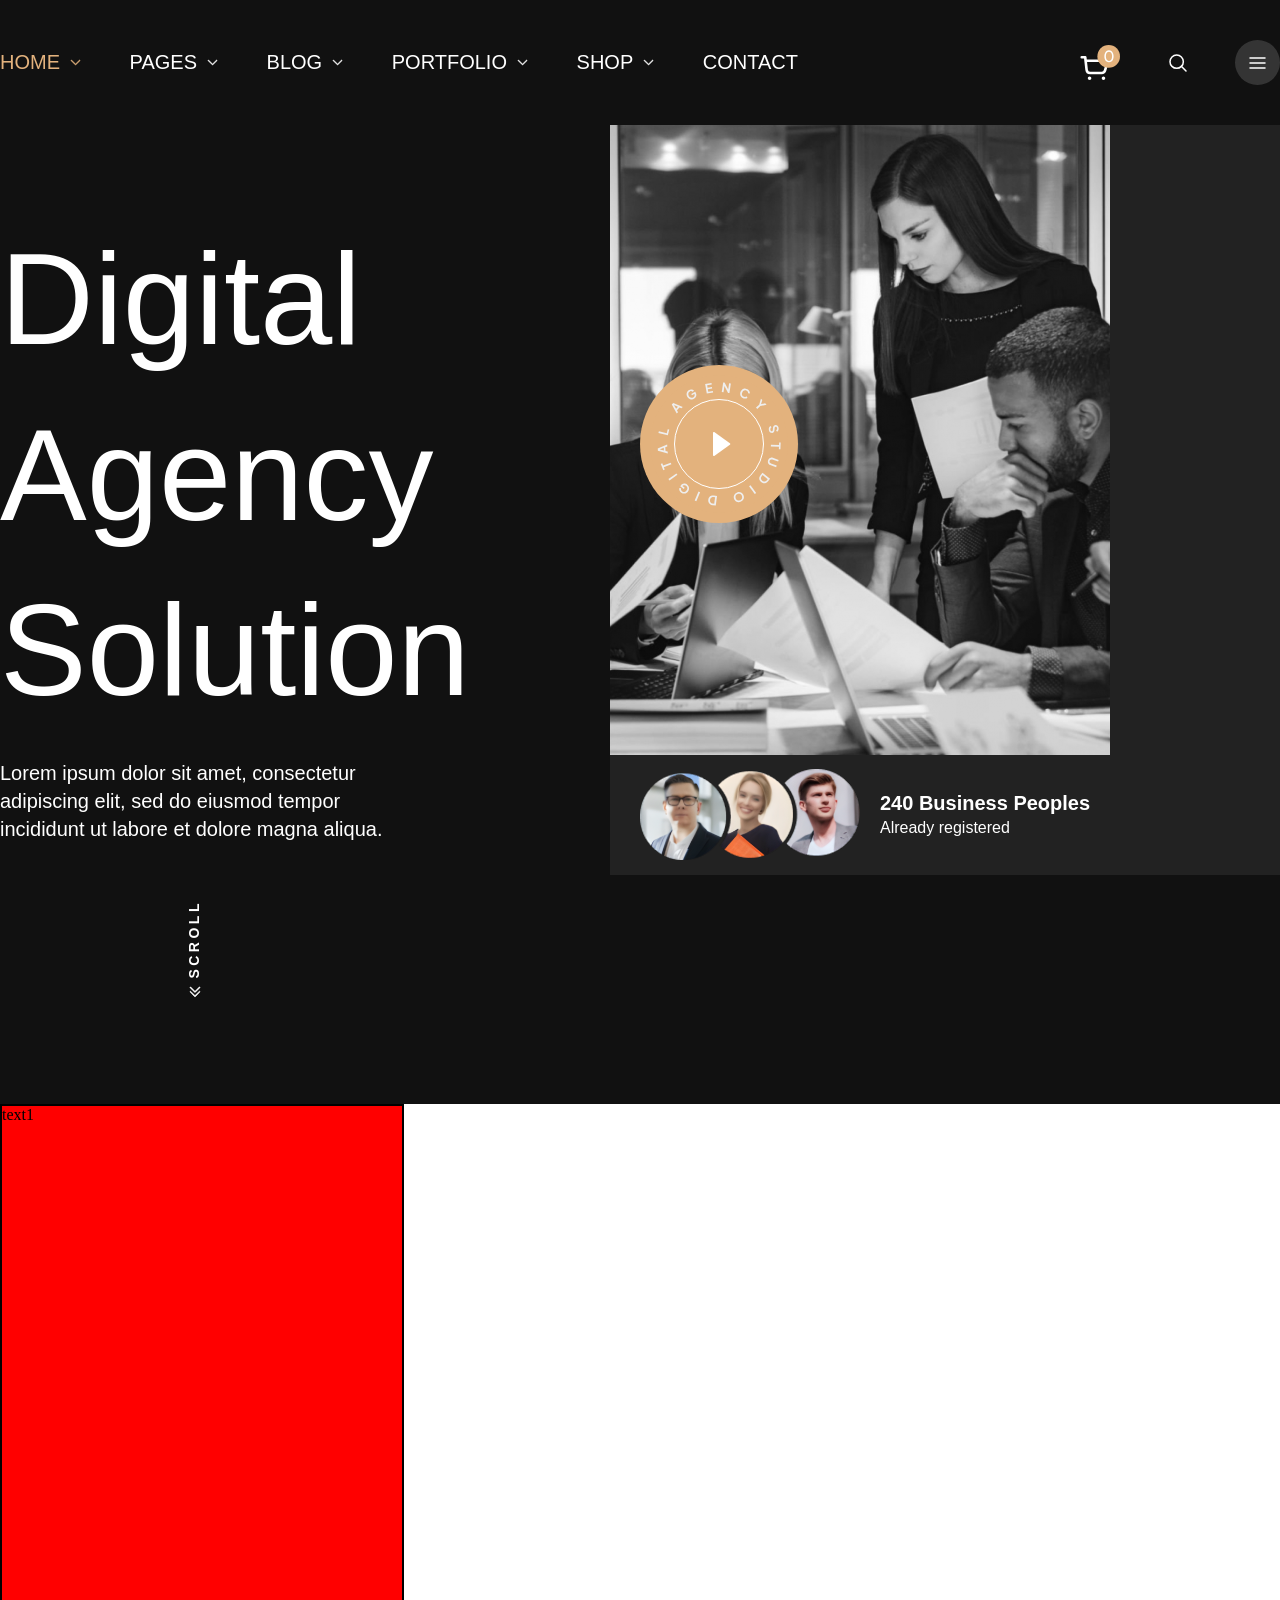
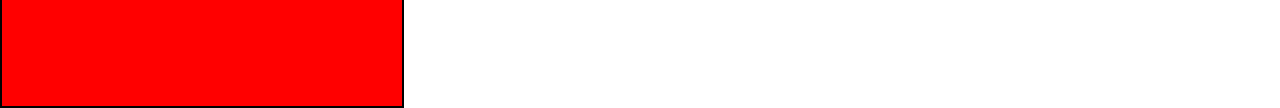
==== Digital_Agensy/index.html @ c038f38b "lol2" ====
<!DOCTYPE html>
<html lang="en">
<head>
    <meta charset="UTF-8">
    <meta name="viewport" content="width=device-width, initial-scale=1.0">
    <title>Digital Agensy</title>
    <link rel="stylesheet" href="./style.css">
    <link rel="shortcut icon" href="./images/vv-obrez.png" />
</head>
<body style="margin: 0;">
    <div class="header">
        <div class="cont-1">
            <div class="nav-bar">
                <div class="buttons">
                    <p style="color: #e3b27d;">HOME <img src="./images/Stroke 1.svg"> </p>
                    <p>PAGES <svg width="11" height="7" viewBox="0 0 11 7" fill="white" stroke="white" xmlns="http://www.w3.org/2000/svg">
                        <path d="M1.12922 1.12922C1.28584 0.97259 1.53094 0.958351 1.70365 1.0865L1.75314 1.12922L5.55882 4.93471L9.36451 1.12922C9.52114 0.97259 9.76624 0.958351 9.93895 1.0865L9.98843 1.12922C10.1451 1.28584 10.1593 1.53094 10.0311 1.70365L9.98843 1.75314L5.87078 5.87078C5.71416 6.02741 5.46906 6.04165 5.29635 5.9135L5.24686 5.87078L1.12922 1.75314C0.956927 1.58085 0.956927 1.30151 1.12922 1.12922Z"  stroke-width="0.5"/>
                        </svg> </p>
                    <p>BLOG <svg width="11" height="7" viewBox="0 0 11 7" fill="white" stroke="white" xmlns="http://www.w3.org/2000/svg">
                        <path d="M1.12922 1.12922C1.28584 0.97259 1.53094 0.958351 1.70365 1.0865L1.75314 1.12922L5.55882 4.93471L9.36451 1.12922C9.52114 0.97259 9.76624 0.958351 9.93895 1.0865L9.98843 1.12922C10.1451 1.28584 10.1593 1.53094 10.0311 1.70365L9.98843 1.75314L5.87078 5.87078C5.71416 6.02741 5.46906 6.04165 5.29635 5.9135L5.24686 5.87078L1.12922 1.75314C0.956927 1.58085 0.956927 1.30151 1.12922 1.12922Z"  stroke-width="0.5"/>
                        </svg> </p>
                    <p>PORTFOLIO <svg width="11" height="7" viewBox="0 0 11 7" fill="white" stroke="white" xmlns="http://www.w3.org/2000/svg">
                        <path d="M1.12922 1.12922C1.28584 0.97259 1.53094 0.958351 1.70365 1.0865L1.75314 1.12922L5.55882 4.93471L9.36451 1.12922C9.52114 0.97259 9.76624 0.958351 9.93895 1.0865L9.98843 1.12922C10.1451 1.28584 10.1593 1.53094 10.0311 1.70365L9.98843 1.75314L5.87078 5.87078C5.71416 6.02741 5.46906 6.04165 5.29635 5.9135L5.24686 5.87078L1.12922 1.75314C0.956927 1.58085 0.956927 1.30151 1.12922 1.12922Z"  stroke-width="0.5"/>
                        </svg>
                         </p>
                    <p>SHOP <svg width="11" height="7" viewBox="0 0 11 7" fill="white" stroke="white" xmlns="http://www.w3.org/2000/svg">
                        <path d="M1.12922 1.12922C1.28584 0.97259 1.53094 0.958351 1.70365 1.0865L1.75314 1.12922L5.55882 4.93471L9.36451 1.12922C9.52114 0.97259 9.76624 0.958351 9.93895 1.0865L9.98843 1.12922C10.1451 1.28584 10.1593 1.53094 10.0311 1.70365L9.98843 1.75314L5.87078 5.87078C5.71416 6.02741 5.46906 6.04165 5.29635 5.9135L5.24686 5.87078L1.12922 1.75314C0.956927 1.58085 0.956927 1.30151 1.12922 1.12922Z"  stroke-width="0.5"/>
                        </svg>
                         </p>
                    <p>CONTACT</p>
                </div>
                <div class="int-but">
                    <img class="cart-svg" src="./images/cart.svg" alt="">
                    <img class="search-svg" src="./images/search.svg" alt="">
                    <a  href="../index.html" class="burger-menu">
                        <img src="./images/icon.svg" alt="">
                    </a>     
                    
                </div>
            </div>
            <div class="main-cont">
                <div>
                    <h1>Digital
                        Agency
                        Solution
                    </h1>
                    <p>Lorem ipsum dolor sit amet, consectetur adipiscing elit, sed do eiusmod tempor
                        incididunt ut labore et dolore magna aliqua.
                    </p>
                    <p class="scrol-p"><img class="arr-img" src="./images/arrow.svg" alt=""> SCROLL</p>
                </div>
                <div class="play-button">
                    <img src="./images/play button.svg" alt="">
                </div>
                <div class="here-area">
                    <div class="head-bg">
                        <div>
                            <img class="pupl-grupe-image" src="./images/image 3 .png" alt="">
                            <div class="pupls">
                                <img class="pupls-image" src="./images/Group 8.png" alt="">
                                <div class="pupls-text">
                                    <h1>240 Business Peoples</h1>
                                    <p>Already registered</p>
                                </div>    
                            </div>    
                        </div> 
                    </div>
                </div>
            </div>
        </div>
        
    </div> 
    <div class="carti">
        <div class="carti__carta carti__carta_inside">
            text1
        </div>
        <div class="carti__carta carti__carta_outside">
            text2
        </div>
    </div>

    <img src="https://media.tenor.com/sVNO62-MYV0AAAAM/zxc-cat.gif" alt="">

    pupupu

    <script src="./js.js"></script>
</body>
</html>
---- Digital_Agensy/style.css ----
@font-face {
  font-family: "Montserrat";
  src: url("https://fonts.googleapis.com/css2?family=Plus+Jakarta+Sans&display=swap");
}
h1 {
  font-family: "Poppins", sans-serif;
}

p {
  font-family: "Plus Jakarta Sans", sans-serif;
}

.header {
  width: 100%;
  height: 1104px;
  background: #111111;
}

.nav-bar {
  height: min(100%, 100px);
  width: min(100%, 1399px);
  margin-inline: auto;
  display: flex;
  justify-content: space-between;
  align-items: center;
  padding-top: 40px;
  padding-bottom: 40px;
}

.cont-1 {
  margin-inline: auto;
  width: min(100%, 1440px);
}

.buttons {
  width: min(100%, 818px);
  display: flex;
  justify-content: space-between;
  align-items: center;
}
.buttons p {
  color: #fff;
  margin: 0%;
  font-family: "Poppins", sans-serif;
  font-size: 20px;
  cursor: pointer;
  display: flex;
  align-items: center;
  margin-right: 20px;
}
.buttons svg {
  margin-left: 10px;
}
.buttons img {
  margin-left: 10px;
}

.int-but {
  width: min(100%, 200px);
  display: flex;
  justify-content: space-between;
  align-items: center;
}

.burger-menu {
  cursor: pointer;
  background: rgba(255, 255, 255, 0.15);
  width: 45px;
  height: 45px;
  border-radius: 50%;
  display: flex;
  justify-content: center;
  align-items: center;
}
.burger-menu:hover {
  opacity: 1;
}

.cart-svg {
  height: 35px;
}

.main-cont {
  width: min(100%, 1399px);
  margin-inline: auto;
  display: flex;
}
.main-cont h1 {
  width: min(100%, 400px);
  color: white;
  font-size: 130px;
  font-style: normal;
  font-weight: 500;
  line-height: 135%;
  margin-bottom: 20px;
}
.main-cont p {
  color: white;
  font-size: 20px;
  font-style: normal;
  font-weight: 500;
  line-height: 140%;
  width: min(100%, 430px);
  margin: 0%;
}
.main-cont .scrol-p {
  font-size: 14px;
  font-style: normal;
  font-weight: 600;
  line-height: 140%;
  letter-spacing: 3.5px;
  display: flex;
  align-items: center;
  transform: rotate(-90deg);
  position: relative;
  right: 20px;
  bottom: 70px;
}
.main-cont .arr-img {
  height: 20px;
}
.main-cont .play-button {
  position: absolute;
  margin-top: 240px;
  margin-left: 640px;
  width: 158px;
  height: 158px;
  background-color: #E3B27D;
  border-radius: 50%;
  display: flex;
  justify-content: center;
  align-items: center;
}
.main-cont .play-button-insCircl {
  width: 100px;
  height: 100px;
  border: 1px solid white;
  border-radius: 50%;
}
.main-cont .head-bg {
  background: #222222;
  width: 670px;
  height: 750px;
}
.main-cont .head-bg .pupls-image {
  width: 220px;
}
.main-cont .head-bg .pupls-text {
  margin-left: 20px;
}
.main-cont .head-bg .pupls {
  display: flex;
  align-items: center;
  margin-left: 30px;
  margin-top: 10px;
}
.main-cont .head-bg h1 {
  font-size: 20px;
  font-style: normal;
  font-weight: 700;
  line-height: 140%;
  margin: 0%;
}
.main-cont .head-bg p {
  font-size: 16px;
  font-style: normal;
  font-weight: 500;
  line-height: 140%;
  margin: 0%;
}

.carti {
  position: relative;
  perspective: 150rem;

}
.carti__carta {
  position: absolute;
  width: 400px;
  height: 600px;
  border: 2px solid black;
  top: 0;
  left: 0;
  transition: 2s;
  backface-visibility: hidden;
}
.carti__carta_inside {
  background-color: red;
}
.carti__carta_outside {
  background-color: blue;
  transform: rotateY(180deg);
}
.carti:hover .carti__carta_inside {
  transform: rotateY(-180deg);
}
.carti:hover .carti__carta_outside {
  transform: rotateY(0deg);
}/*# sourceMappingURL=style.css.map */
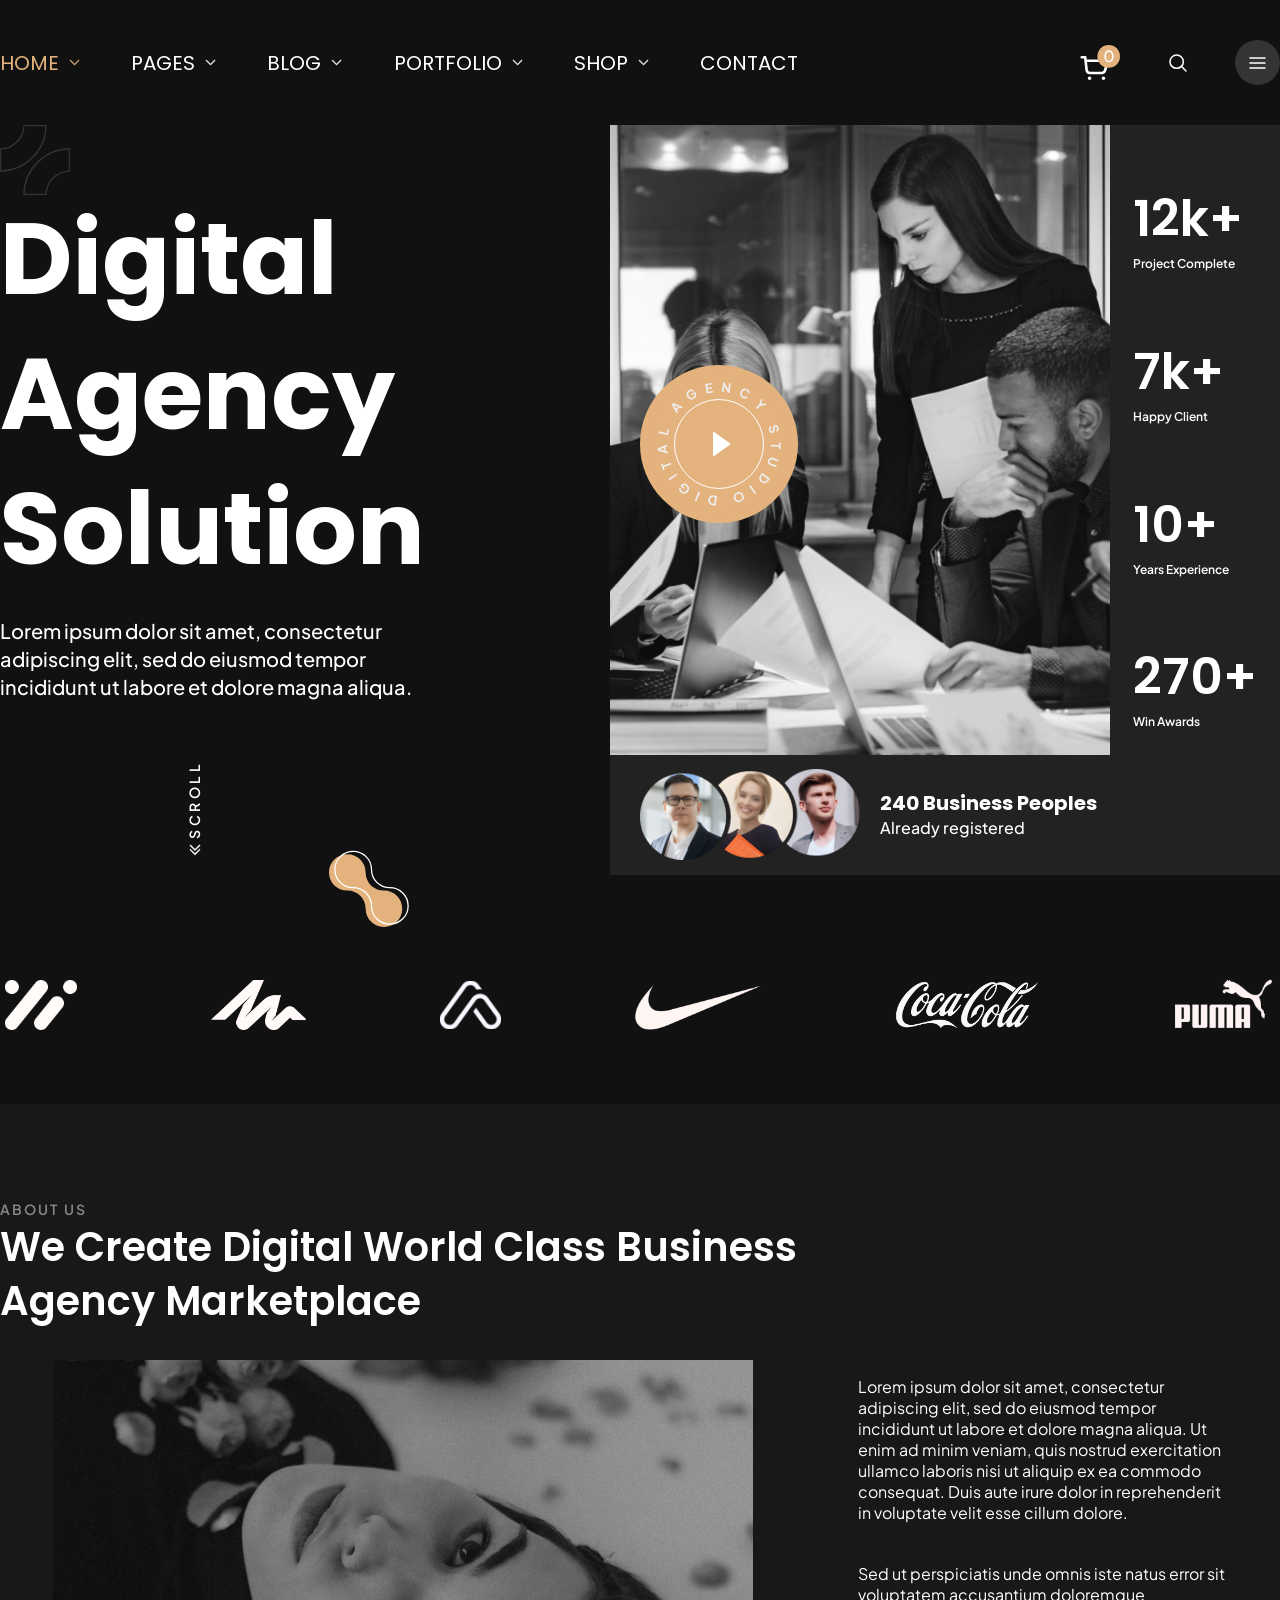
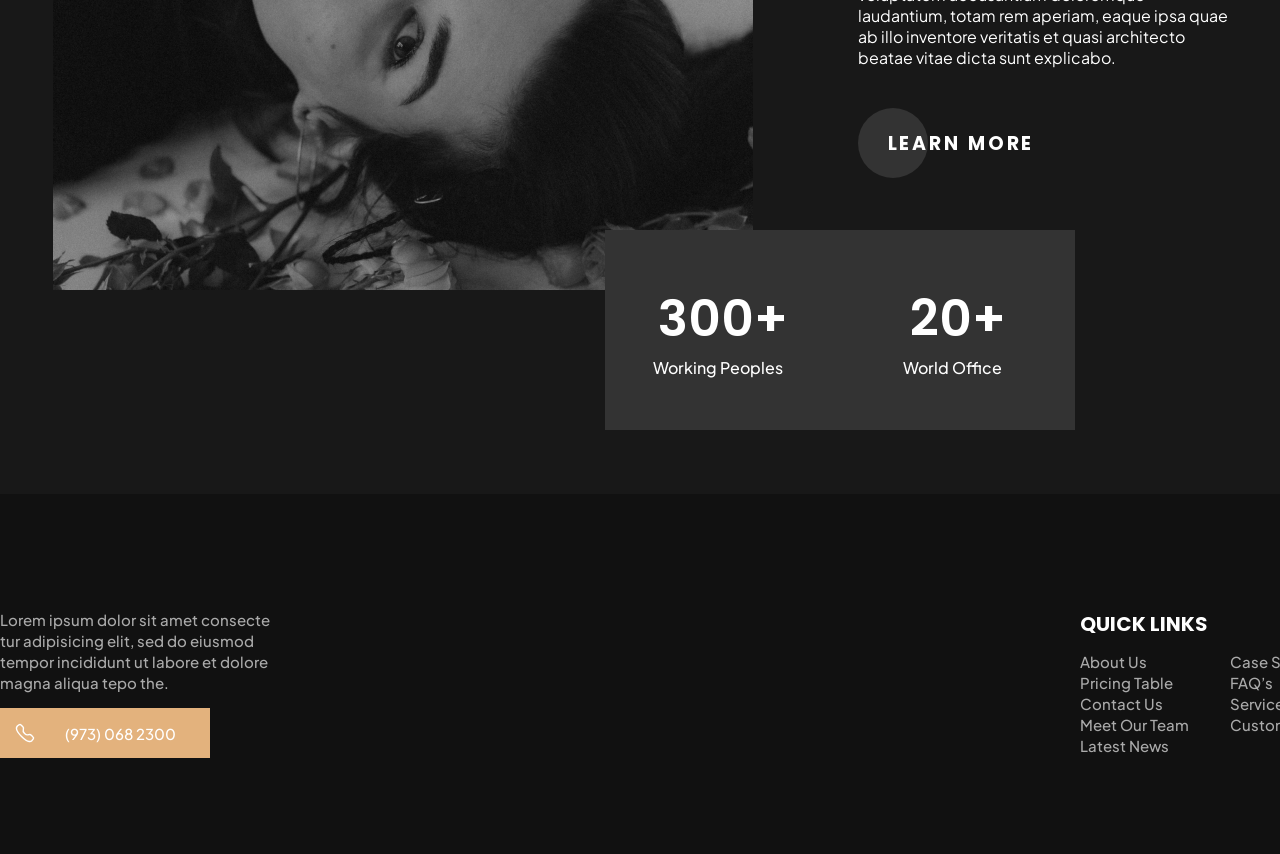
==== commit c80fc410: "lol" ====
--- a/Digital_Agensy/index.html
+++ b/Digital_Agensy/index.html
@@ -35,10 +35,12 @@
                     <a  href="../index.html" class="burger-menu">
                         <img src="./images/icon.svg" alt="">
                     </a>     
-                    
                 </div>
             </div>
             <div class="main-cont">
+                <img class="img-fon" src="./images/shape.svg" alt="">
+                <img class="img-fon-arahis" src="./images/arahis.svg" alt="">
+    
                 <div>
                     <h1>Digital
                         Agency
@@ -64,25 +66,99 @@
                                 </div>    
                             </div>    
                         </div> 
+                        <div class="fun-fact">
+                            <div>
+                                <h1>12k+</h1>
+                                <p>Project Complete</p>
+                            </div>
+                            <div>
+                                <h1>7k+</h1>
+                                <p>Happy Client</p>
+                            </div>
+                            <div>
+                                <h1>10+</h1>
+                                <p>Years Experience</p>
+                            </div>
+                            <div>
+                                <h1>270+</h1>
+                                <p>Win Awards</p>
+                            </div>
+                        </div>
+                    </div>
+                </div>
+            </div>
+            <div class="partners">
+                <img src="./images/1.svg" alt="">
+                <img src="./images/2.svg" alt="">
+                <img src="./images/3.svg" alt="">
+                <img src="./images/4.svg" alt="">
+                <img src="./images/5.svg" alt="">
+                <img src="./images/6.svg" alt="">
+            </div>
+        </div>
+    </div> 
+    <div class="about-us">
+        <div class="cont-2">
+            <div class="secation-title">
+                <p>ABOUT US</p>
+                <h1>We Create Digital World Class Business
+                    Agency Marketplace</h1>
+            </div>
+            <div class="women">
+                <img src="./images/image.png" alt="">
+                <div>
+                    <p>Lorem ipsum dolor sit amet, consectetur adipiscing elit, sed do eiusmod tempor incididunt ut labore et dolore magna aliqua. Ut enim ad minim veniam, quis nostrud exercitation ullamco laboris nisi ut aliquip ex ea commodo consequat. Duis aute irure dolor in reprehenderit in voluptate velit esse cillum dolore.</p>
+                    <p>Sed ut perspiciatis unde omnis iste natus error sit voluptatem accusantium doloremque laudantium, totam rem aperiam, eaque ipsa quae ab illo inventore veritatis et quasi architecto beatae vitae dicta sunt explicabo.</p>
+                    <div class="crug">
+                        <h1>LEARN MORE</h1>
+                    </div>
+                </div>
+                <div class="kvadrat">
+                    <div>
+                        <h1>300+</h1>
+                        <p>Working Peoples</p>
+                    </div>
+                    <div>
+                        <h1>20+</h1>
+                        <p>World Office</p>
                     </div>
                 </div>
             </div>
         </div>
-        
-    </div> 
-    <div class="carti">
-        <div class="carti__carta carti__carta_inside">
-            text1
-        </div>
-        <div class="carti__carta carti__carta_outside">
-            text2
+    </div>
+    <div class="footer">
+        <div class="cont-3">
+            <div class="content">
+                <div class="chast1">
+                    <p>
+                        Lorem ipsum dolor sit amet consecte tur adipisicing elit, sed do eiusmod tempor incididunt ut labore et dolore magna aliqua tepo the.
+                    </p>
+                    <div class="button">
+                        <img src="./images/telefon.svg" alt="">
+                        <p>(973) 068 2300</p>
+                    </div>
+                </div>
+                <div class="chast2">
+                    <h1>QUICK LINKS</h1>
+                    <div class="all">
+                        <div>
+                            <p>About Us </p>
+                            <p>Pricing Table</p>
+                            <p>Contact Us</p>
+                            <p>Meet Our Team</p>
+                            <p>Latest News</p>
+                        </div>
+                        <div>
+                            <p>Case Studies</p>
+                            <p>FAQ’s</p>
+                            <p>Services</p>
+                            <p>Customer Support</p>
+                        </div>
+                    </div>
+                </div>
+            </div>
         </div>
     </div>
-
-    <img src="https://media.tenor.com/sVNO62-MYV0AAAAM/zxc-cat.gif" alt="">
-
-    pupupu
-
     <script src="./js.js"></script>
 </body>
 </html>
--- a/Digital_Agensy/style.css
+++ b/Digital_Agensy/style.css
@@ -1,7 +1,20 @@
-@font-face {
-  font-family: "Montserrat";
-  src: url("https://fonts.googleapis.com/css2?family=Plus+Jakarta+Sans&display=swap");
-}
+@import url("https://fonts.googleapis.com/css2?family=Poppins&display=swap");
+@import url("https://fonts.googleapis.com/css2?family=Plus+Jakarta+Sans&display=swap");
+::-webkit-scrollbar {
+  width: 10px;
+  background-color: #161515;
+}
+
+::-webkit-scrollbar-thumb {
+  width: 10px;
+  background-color: #202020;
+  border-radius: 50px;
+}
+
+html {
+  scroll-behavior: smooth;
+}
+
 h1 {
   font-family: "Poppins", sans-serif;
 }
@@ -80,6 +93,18 @@
   height: 35px;
 }
 
+.img-fon {
+  width: 70px;
+  position: absolute;
+}
+
+.img-fon-arahis {
+  width: 80px;
+  position: absolute;
+  margin-left: 329px;
+  margin-top: 725px;
+}
+
 .main-cont {
   width: min(100%, 1399px);
   margin-inline: auto;
@@ -88,9 +113,9 @@
 .main-cont h1 {
   width: min(100%, 400px);
   color: white;
-  font-size: 130px;
-  font-style: normal;
-  font-weight: 500;
+  font-size: 100px;
+  font-style: normal;
+  font-weight: bold;
   line-height: 135%;
   margin-bottom: 20px;
 }
@@ -141,6 +166,7 @@
   background: #222222;
   width: 670px;
   height: 750px;
+  display: flex;
 }
 .main-cont .head-bg .pupls-image {
   width: 220px;
@@ -168,32 +194,190 @@
   line-height: 140%;
   margin: 0%;
 }
-
-.carti {
-  position: relative;
-  perspective: 150rem;
-
-}
-.carti__carta {
-  position: absolute;
-  width: 400px;
-  height: 600px;
-  border: 2px solid black;
-  top: 0;
-  left: 0;
-  transition: 2s;
-  backface-visibility: hidden;
-}
-.carti__carta_inside {
-  background-color: red;
-}
-.carti__carta_outside {
-  background-color: blue;
-  transform: rotateY(180deg);
-}
-.carti:hover .carti__carta_inside {
-  transform: rotateY(-180deg);
-}
-.carti:hover .carti__carta_outside {
-  transform: rotateY(0deg);
+.main-cont .head-bg .fun-fact {
+  display: flex;
+  flex-direction: column;
+  justify-content: space-evenly;
+  margin-inline: auto;
+  height: min(100%, 650px);
+  text-align: left;
+}
+.main-cont .head-bg .fun-fact h1 {
+  font-family: "Poppins", sans-serif;
+  font-size: 50px;
+  font-weight: 600;
+  line-height: 220%;
+  margin: 0px;
+  height: 87px;
+}
+.main-cont .head-bg .fun-fact p {
+  font-family: "Plus Jakarta Sans", sans-serif;
+  font-size: 12px;
+  font-weight: 600;
+  line-height: 220%;
+  margin: 0px;
+}
+
+.partners {
+  margin-top: 100px;
+  display: flex;
+  margin-inline: auto;
+  justify-content: space-between;
+  width: min(100%, 1270px);
+}
+
+.about-us {
+  margin: 0px;
+  background: #181818;
+  height: 990px;
+}
+.about-us .cont-2 {
+  width: min(100%, 1440px);
+  height: min(100%, 804px);
+  margin-inline: auto;
+  padding-top: 94px;
+}
+.about-us .cont-2 .secation-title {
+  color: white;
+}
+.about-us .cont-2 .secation-title p {
+  color: #888;
+  margin: 0px;
+  font-size: 14px;
+  font-style: normal;
+  font-weight: 600;
+  line-height: 160%;
+  letter-spacing: 2.1px;
+}
+.about-us .cont-2 .secation-title h1 {
+  margin: 0px;
+  font-size: 40px;
+  font-style: normal;
+  font-weight: 600;
+  line-height: 135%;
+  width: min(100%, 798px);
+}
+.about-us .cont-2 img {
+  width: 700px;
+}
+.about-us .cont-2 .women {
+  display: flex;
+  justify-content: space-around;
+  margin-top: 32px;
+}
+.about-us .cont-2 .women p {
+  width: 370px;
+  color: white;
+  margin-bottom: 40px;
+}
+.about-us .cont-2 .crug {
+  background-color: #333333;
+  width: 70px;
+  height: 70px;
+  border-radius: 50%;
+  margin-top: 40px;
+}
+.about-us .cont-2 .crug h1 {
+  font-size: 19px;
+  font-style: normal;
+  font-weight: 700;
+  line-height: 140%;
+  letter-spacing: 2.88px;
+  position: absolute;
+  margin-left: 30px;
+  margin-top: 23px;
+  color: white;
+}
+.about-us .cont-2 .kvadrat {
+  position: absolute;
+  margin-top: 470px;
+  margin-left: 400px;
+  display: flex;
+  width: 470px;
+  height: 200px;
+  background-color: #333333;
+  align-items: center;
+  justify-content: space-around;
+  text-align: center;
+}
+.about-us .cont-2 .kvadrat h1 {
+  width: 140px;
+  font-size: 50px;
+  font-weight: 600;
+  margin: 0px;
+  color: white;
+}
+.about-us .cont-2 .kvadrat p {
+  width: 130px;
+  font-size: 16px;
+  font-weight: 500;
+  margin: 0px;
+}
+
+.footer {
+  background-color: #111111;
+  height: 360px;
+}
+
+.cont-3 {
+  width: min(100%, 1440px);
+  margin-inline: auto;
+}
+
+.content {
+  display: flex;
+  justify-content: space-between;
+  align-items: center;
+  padding-top: 100px;
+}
+
+.chast1 p {
+  width: 290px;
+  color: #AAAAAA;
+  font-size: 15px;
+  font-style: normal;
+  font-weight: 500;
+  line-height: 140%;
+}
+
+.chast2 h1 {
+  color: white;
+  font-size: 20px;
+  font-style: normal;
+  font-weight: 700;
+  line-height: 140%;
+  text-transform: uppercase;
+}
+.chast2 .all {
+  display: flex;
+  width: 200px;
+}
+.chast2 .all p {
+  width: 150px;
+}
+.chast2 p {
+  margin: 0px;
+  width: 290px;
+  color: #AAAAAA;
+  font-size: 15px;
+  font-style: normal;
+  font-weight: 500;
+  line-height: 140%;
+}
+
+.button {
+  width: 210px;
+  height: 50px;
+  background-color: #E3B27D;
+  display: flex;
+  justify-content: space-around;
+  align-items: center;
+  color: white;
+}
+.button p {
+  width: 130px;
+  color: white;
+}
+.button img {
+  width: 20px;
 }/*# sourceMappingURL=style.css.map */
